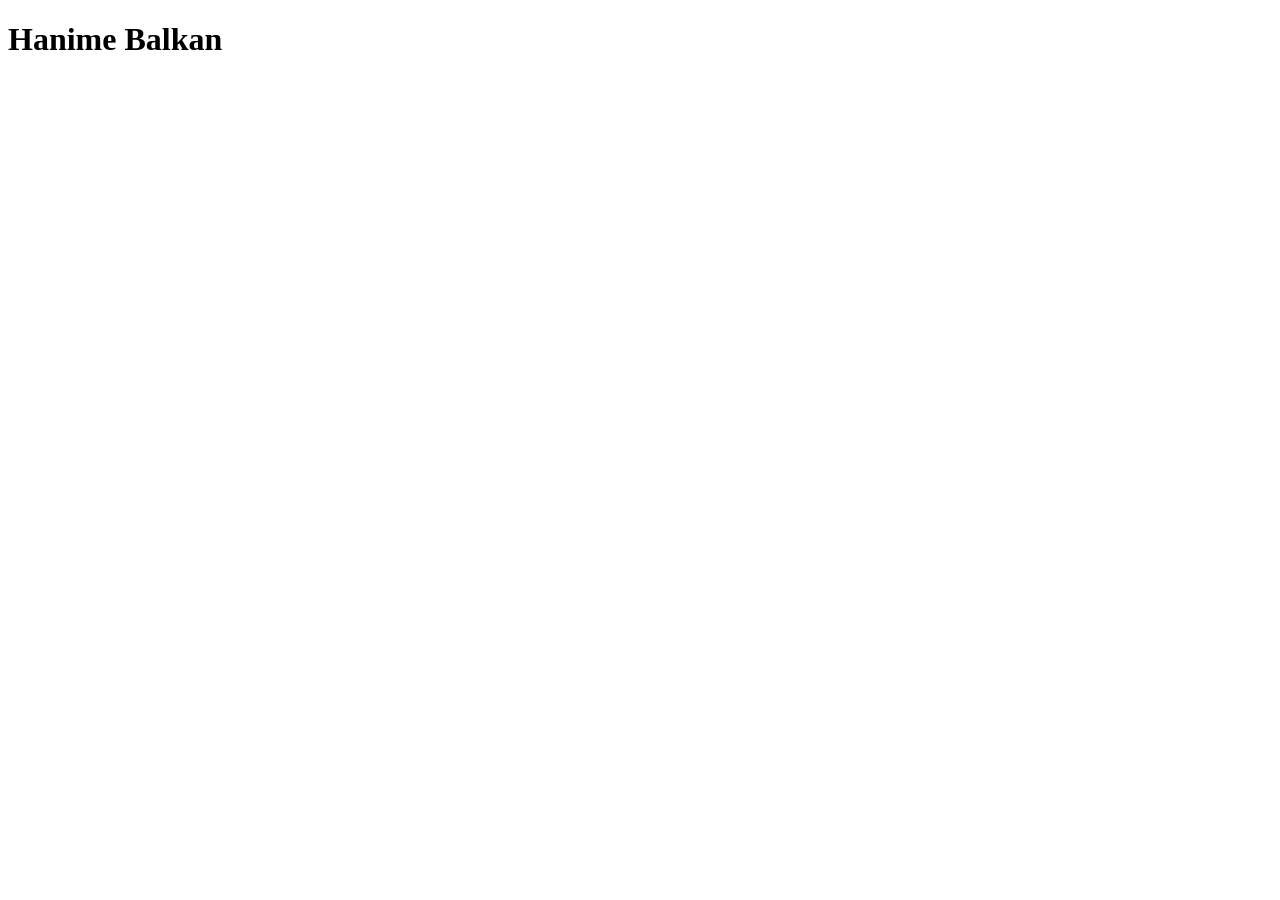
==== index.html @ 592b8bb6 "Update index.html" ====
<!DOCTYPE html>
<html lang="en">
<head>
	<meta charset="UTF-8">
	<meta name="viewport" content="width=device-width, initial-scale=1.0">
	<meta http-equiv="X-UA-Compatible" content="ie=edge">
	  <meta name="theme-color" content="#000000D4">
  <link rel="icon" href="favicon_32x32.png" type="image/png">
	<title>Hanime Balkan</title>
  <!-- CSS za desktop -->
  <link rel="stylesheet" href="style-pc.css" media="(min-width: 769px)">
  <!-- CSS za mobitele -->
  <link rel="stylesheet" href="mobile-index.css" media="(max-width: 768px)">
  <link rel="stylesheet" href="mali-index.css" media="(width: 360px)">
</head>
<body> 
  <div id="loader">
     <h1><span class="crveno">H</span>anime Balkan<span id="dots"></span></h1>
  </div>
	  <script src="index.js"></script>
</body>
</html>
---- mobile-index.css ----
* {
	margin: 0px;
	padding: 0px;
	font-family: sans-serif;

}

body{
	  background: #000000;
}

#loader {
  display: flex;
  justify-content: center;
  align-items: center;
  height: 758.3px;
  background: #000000;
  color: white;
}

#dots::after {
  content:"";
  animation: dots 1.5s infinite;
}

@keyframes dots {
  0%   { content: "."; }
  20%  { content: ".."; }
  40%  { content: "..."; }
  60%  { content: "...."; }
  80%  { content: "..."; }
  90%  { content: ".."; }
  100% { content: "."; }
}

#mainContent {
 display: none;
}
    
.crveno {
  color: #B52525;
  font-size: 40px;
}
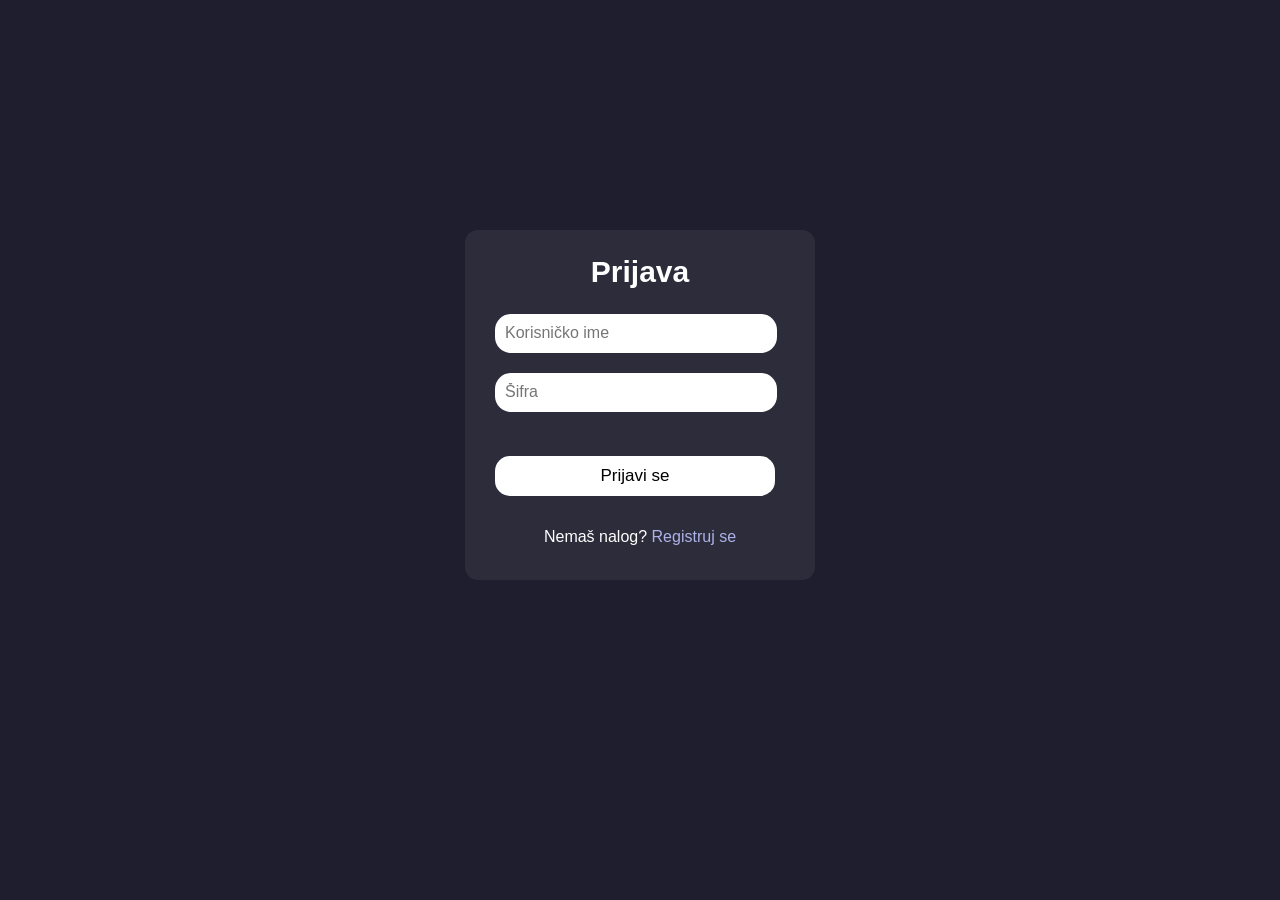
==== commit 20c178d1: "Add files via upload" ====
--- a/index.html
+++ b/index.html
@@ -1,22 +1,26 @@
 <!DOCTYPE html>
 <html lang="en">
 <head>
-	<meta charset="UTF-8">
-	<meta name="viewport" content="width=device-width, initial-scale=1.0">
-	<meta http-equiv="X-UA-Compatible" content="ie=edge">
-	  <meta name="theme-color" content="#000000D4">
-  <link rel="icon" href="favicon_32x32.png" type="image/png">
-	<title>Hanime Balkan</title>
-  <!-- CSS za desktop -->
-  <link rel="stylesheet" href="style-pc.css" media="(min-width: 769px)">
-  <!-- CSS za mobitele -->
-  <link rel="stylesheet" href="mobile-index.css" media="(max-width: 768px)">
-  <link rel="stylesheet" href="mali-index.css" media="(width: 360px)">
+    <meta charset="UTF-8">
+    <meta name="viewport" content="width=device-width, initial-scale=1.0">
+  <meta http-equiv="X-UA-Compatible" content="ie=edge">
+  <title>Prijava</title>
+  <link rel="stylesheet" href="prijava.css">
+  <link rel="icon" href="/animate.png" type="image/x-icon" />
+
 </head>
-<body> 
-  <div id="loader">
-     <h1><span class="crveno">H</span>anime Balkan<span id="dots"></span></h1>
+<body>
+<div class="sve">
+  <h2>Prijava</h2>
+  <form id="loginForm">
+    <input type="text" id="loginUsername" placeholder="Korisničko ime" required><br>
+    <input type="password" id="loginPassword" placeholder="Šifra" required><br>
+    <button type="submit" id="prijava">Prijavi se</button>
+  </form>
+  <div class="regri">
+  <p id="levi">Nemaš nalog? <a id="desni" href="register.html">Registruj se</a></p>
+  <script src="main.js"></script>
   </div>
-	  <script src="index.js"></script>
+ </div>
 </body>
-</html>
+</html>
--- a/prijava.css
+++ b/prijava.css
@@ -0,0 +1,87 @@
+body {
+  background-color: #1e1e2f;
+  color: #fff;
+  font-family: Arial, sans-serif;
+  display: flex;
+  justify-content: center;
+  align-items: center;
+  height: 90vh;
+  margin: 0;
+  padding: 0;
+}
+
+.sve {
+  width: 350px;
+  height: 350px;
+  background-color: #2c2c3a;
+  border-radius: 13px;
+}
+
+.sve > h2 {
+ display: flex;
+ justify-content: center;
+ align-items: center;
+ font-size: 30px;
+}
+
+#loginForm {
+ margin-left: 30px;
+}
+
+#loginUsername,
+#loginPassword {
+  width: 270px;
+  height: 37px;
+  background-color: white;
+  border: none;
+  border-radius: 16px;
+}
+
+#loginPassword {
+  margin-top: 20px;
+}
+
+input[type="password"] {
+  padding-left: 10px; 
+  font-size: 16px;  
+}
+
+input[type="text"] {
+  padding-left: 10px;
+  font-size: 16px;
+}
+
+#loginUsername,
+#loginPassword:focus {
+  outline: none;
+  box-shadow: none;
+}
+
+#prijava {
+  margin-top: 44px;
+  width: 280px;
+  height: 40px;
+  border-radius: 15px;
+  border: none;
+  font-size: 17px;
+  background-color: white; 
+  color: black;
+  transition: background-color 0.4s ease, color 0.4s ease;
+}
+
+#prijava:hover {
+  background-color: #ADB2E8;
+  color: white;
+}
+
+.regri{
+ display: flex;
+ justify-content: center;
+ align-items: center;  
+ margin-top: 16px;
+}
+
+#desni {
+  text-decoration: none;
+  color: #ADB2E8;
+}
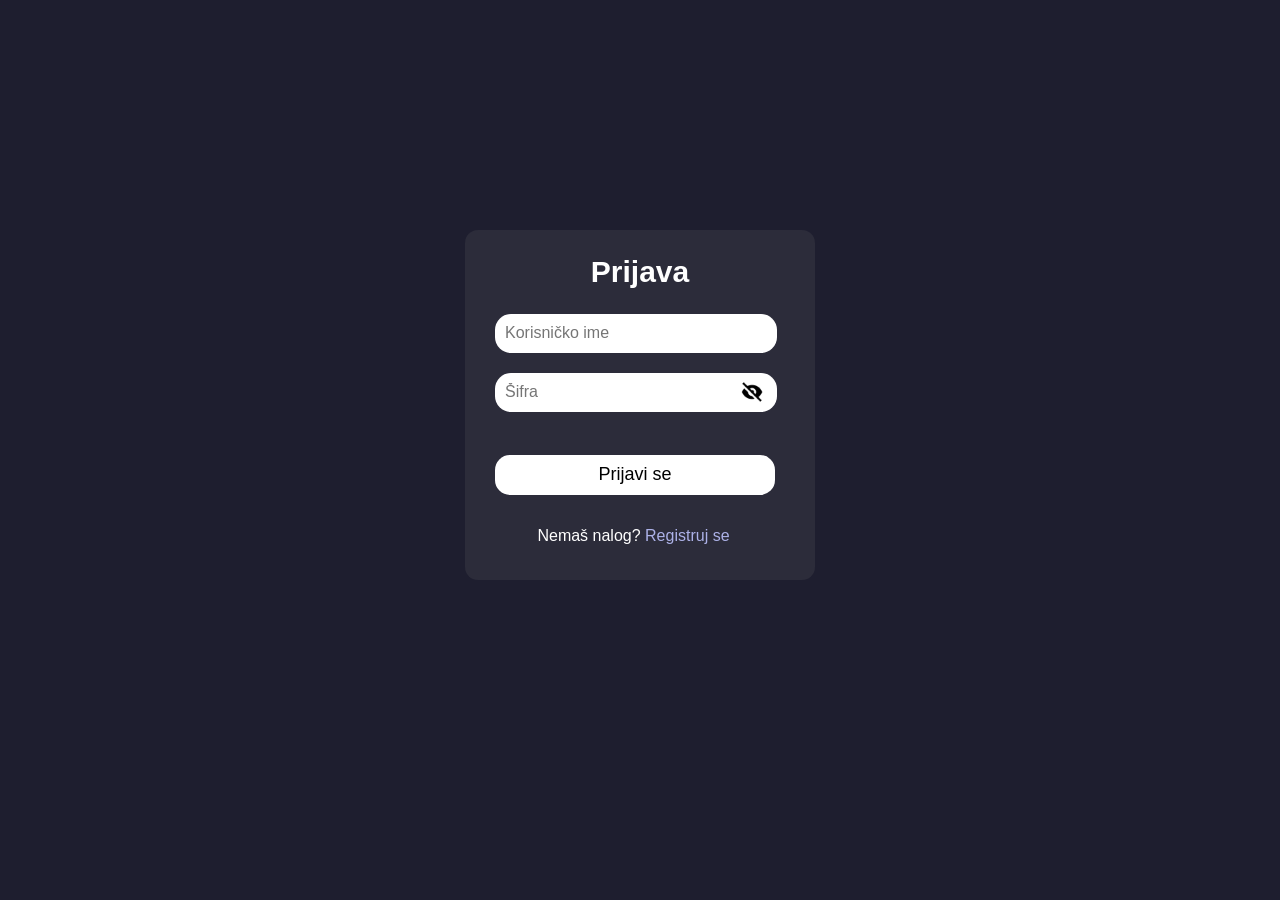
==== commit fe4c6462: "Add files via upload" ====
--- a/index.html
+++ b/index.html
@@ -14,12 +14,22 @@
   <h2>Prijava</h2>
   <form id="loginForm">
     <input type="text" id="loginUsername" placeholder="Korisničko ime" required><br>
-    <input type="password" id="loginPassword" placeholder="Šifra" required><br>
+  <div class="password-container">
+  <input type="password" id="password" placeholder="Šifra">
+  <div class="toggle-password" onclick="togglePassword()">️ 
+  
+  <img id="slikica" src="hide.png" alt="prikazlozika"> 
+  
+  </div>
+</div>
+    <br>
     <button type="submit" id="prijava">Prijavi se</button>
   </form>
   <div class="regri">
   <p id="levi">Nemaš nalog? <a id="desni" href="register.html">Registruj se</a></p>
-  <script src="main.js"></script>
+  
+  
+  <script src="prijav.js"></script>
   </div>
  </div>
 </body>
--- a/prijava.css
+++ b/prijava.css
@@ -29,7 +29,7 @@
 }
 
 #loginUsername,
-#loginPassword {
+#password {
   width: 270px;
   height: 37px;
   background-color: white;
@@ -37,7 +37,7 @@
   border-radius: 16px;
 }
 
-#loginPassword {
+#password {
   margin-top: 20px;
 }
 
@@ -52,18 +52,18 @@
 }
 
 #loginUsername,
-#loginPassword:focus {
+#password:focus {
   outline: none;
   box-shadow: none;
 }
 
 #prijava {
-  margin-top: 44px;
+  margin-top: -5px;
   width: 280px;
   height: 40px;
   border-radius: 15px;
   border: none;
-  font-size: 17px;
+  font-size: 18px;
   background-color: white; 
   color: black;
   transition: background-color 0.4s ease, color 0.4s ease;
@@ -79,9 +79,28 @@
  justify-content: center;
  align-items: center;  
  margin-top: 16px;
+ margin-left: -13px;
 }
 
 #desni {
   text-decoration: none;
   color: #ADB2E8;
+}
+
+.toggle-password {
+  position: relative;
+  left: 240px;
+  top: -17px;
+  transform: translateY(-50%);
+  cursor: pointer;
+  font-size: 18px;
+  user-select: none;
+  width: 30px;
+  height: 30px;
+}
+
+.toggle-password > img {
+width: 24px;
+height: 24px;
+align-items: center;
 }
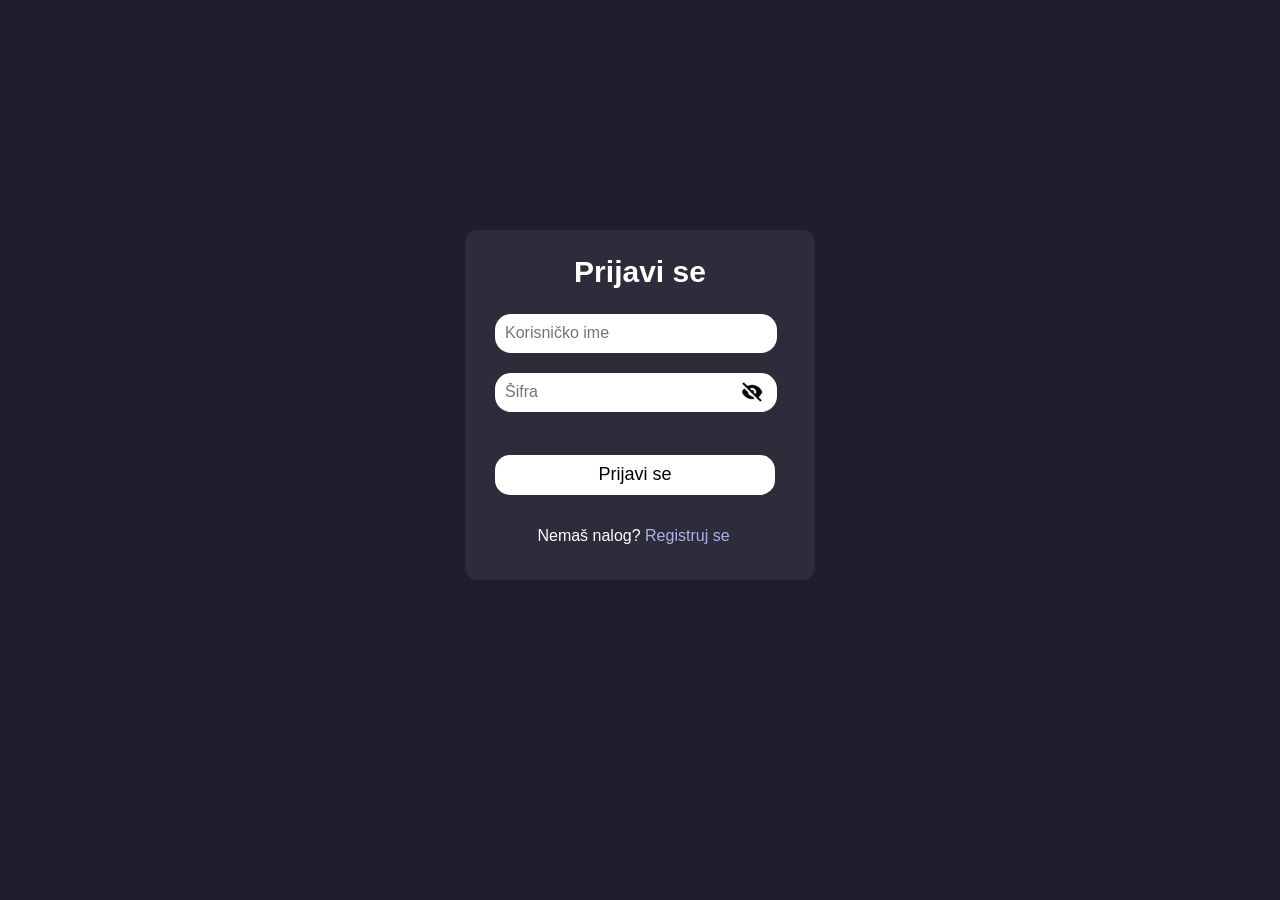
==== commit 34433118: "Dodala naslov na početnoj stranici" ====
--- a/index.html
+++ b/index.html
@@ -8,10 +8,14 @@
   <link rel="stylesheet" href="prijava.css">
   <link rel="icon" href="/animate.png" type="image/x-icon" />
 
+<meta name="description" content="Anime Randomer ti prikazuje nasumične anime slike. Izaberi kategoriju i otkrij nove slike svaki put.">
+<meta name="keywords" content="anime, random anime slike, anime slike, nasumični anime, anime generator, anime randomer">
+<meta name="author" content="Akane16">
+<link rel="canonical" href="https://anime-randomer.com/"/>
 </head>
 <body>
 <div class="sve">
-  <h2>Prijava</h2>
+  <h2>Prijavi se</h2>
   <form id="loginForm">
     <input type="text" id="loginUsername" placeholder="Korisničko ime" required><br>
   <div class="password-container">
@@ -33,4 +37,4 @@
   </div>
  </div>
 </body>
-</html>+</html>
